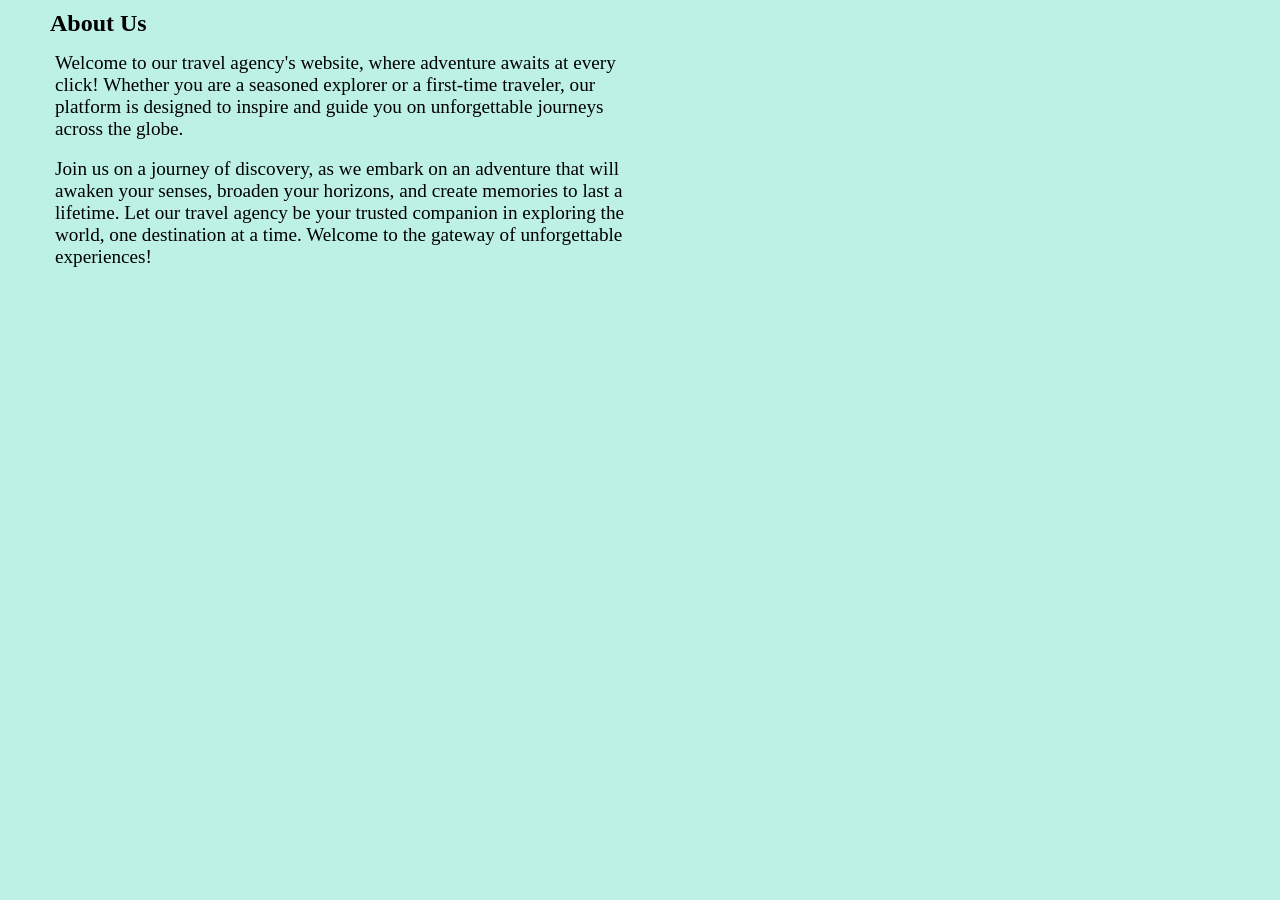
==== aboutUs/index.html @ 0357c36b "about us page work started" ====
<!DOCTYPE html>
<html lang="en">
  <head>
    <meta charset="UTF-8" />
    <meta name="viewport" content="width=device-width, initial-scale=1.0" />
    <link rel="stylesheet" href="./styles.css" />
    <title>About Us</title>
  </head>
  <body>
    <main>
      <section>
        <h2>About Us</h2>
        <div>
          <p>
            Welcome to our travel agency's website, where adventure awaits at
            every click! Whether you are a seasoned explorer or a first-time
            traveler, our platform is designed to inspire and guide you on
            unforgettable journeys across the globe.
          </p> <br>
          <p>
            Join us on a journey of discovery, as we embark on an adventure that
            will awaken your senses, broaden your horizons, and create memories
            to last a lifetime. Let our travel agency be your trusted companion
            in exploring the world, one destination at a time. Welcome to the
            gateway of unforgettable experiences!
          </p>
        </div>
        <figure>
          <img src="../assets/img/background_himalayan.jpg" alt="" />
        </figure>
      </section>
       
    </main>
   
  </body>
</html>
---- aboutUs/styles.css ----
* {
  margin: 0;
  padding: 0;
  box-sizing: border-box;
  background-color: rgb(190, 241, 229);
}

img {
  max-width: 100%;
  
}
main{
  width: 100%;
  max-width: 1200px;
  margin: 0 auto;
 
  
}
section{
  width: 100%;
  display: flex;
   flex-direction: column;
  
}
figure{
   
  margin-left: 50%;
}
h2 {
  margin-top: 10px;
  margin-left: 10px;
  margin-bottom: 15px;
}
p{
  font-size:.8rem;
  width: 50%;
  font-size: larger;
  margin-left: 15px;
  

}
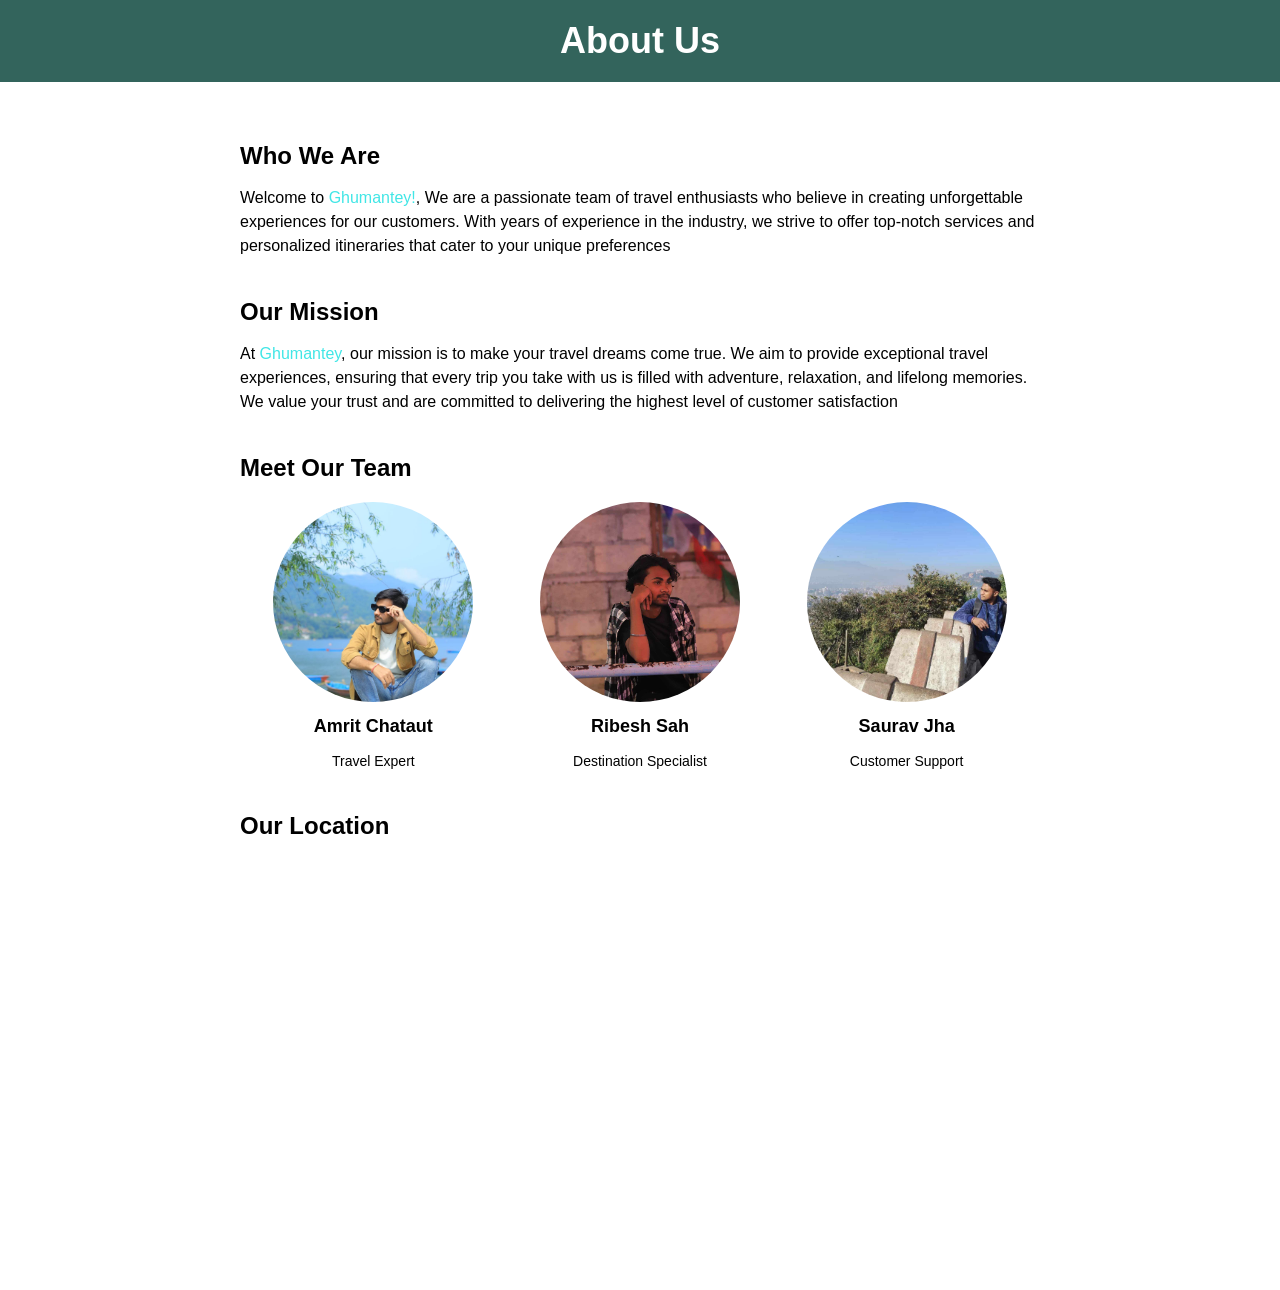
==== commit 63d28e37: "project ghumantey frontend part finished" ====
--- a/aboutUs/index.html
+++ b/aboutUs/index.html
@@ -1,36 +1,55 @@
 <!DOCTYPE html>
-<html lang="en">
-  <head>
-    <meta charset="UTF-8" />
-    <meta name="viewport" content="width=device-width, initial-scale=1.0" />
-    <link rel="stylesheet" href="./styles.css" />
-    <title>About Us</title>
-  </head>
-  <body>
-    <main>
-      <section>
-        <h2>About Us</h2>
-        <div>
-          <p>
-            Welcome to our travel agency's website, where adventure awaits at
-            every click! Whether you are a seasoned explorer or a first-time
-            traveler, our platform is designed to inspire and guide you on
-            unforgettable journeys across the globe.
-          </p> <br>
-          <p>
-            Join us on a journey of discovery, as we embark on an adventure that
-            will awaken your senses, broaden your horizons, and create memories
-            to last a lifetime. Let our travel agency be your trusted companion
-            in exploring the world, one destination at a time. Welcome to the
-            gateway of unforgettable experiences!
-          </p>
+<html>
+<head>
+  <title>About Us - Travel Agency</title>
+   <link rel="stylesheet" href="./styles.css">
+</head>
+<body>
+  <header>
+    <h1>About Us</h1>
+  </header>
+
+  <main>
+    
+    <div class="about-section">
+      <h2>Who We Are</h2>
+      <p>Welcome to <span class="blue">Ghumantey!</span>, We are a passionate team of travel enthusiasts who believe in creating unforgettable experiences for our customers. With years of experience in the industry, we strive to offer top-notch services and personalized itineraries that cater to your unique preferences</p>
+    </div>
+
+    <div class="about-section">
+      <h2>Our Mission</h2>
+      <p>At <span class="blue">Ghumantey</span>, our mission is to make your travel dreams come true. We aim to provide exceptional travel experiences, ensuring that every trip you take with us is filled with adventure, relaxation, and lifelong memories. We value your trust and are committed to delivering the highest level of customer satisfaction</p>
+    </div>
+
+    <div class="about-section">
+      <h2>Meet Our Team</h2>
+      <div class="team-section">
+        <div class="team-member">
+          <img src="../assets/img/piuy.jpg" alt="Team Member 1">
+          <h3>Amrit Chataut</h3>
+          <p>Travel Expert</p>
         </div>
-        <figure>
-          <img src="../assets/img/background_himalayan.jpg" alt="" />
-        </figure>
-      </section>
-       
-    </main>
-   
-  </body>
+        <div class="team-member">
+          <img src="../assets/img/ribesh.jpg" alt="Team Member 2">
+          <h3>Ribesh Sah</h3>
+          <p>Destination Specialist</p>
+        </div>
+        <div class="team-member">
+          <img src="../assets/img/saurv.jpg" alt="Team Member 3">
+          <h3>Saurav Jha</h3>
+          <p>Customer Support</p>
+          
+        </div>
+      </div>
+      <div class="location">
+            <h2>Our Location</h2>
+            <figure>
+              <iframe src="https://www.google.com/maps/embed?pb=!1m18!1m12!1m3!1d3533.4854750354352!2d85.33616337604956!3d27.67138642707546!2m3!1f0!2f0!3f0!3m2!1i1024!2i768!4f13.1!3m3!1m2!1s0x39eb19e8af4a5fe3%3A0x963d00cdf478c6b6!2sNepal%20College%20of%20Information%20Technology!5e0!3m2!1sen!2snp!4v1688922331250!5m2!1sen!2snp" width="800" height="350" style="border:0;" allowfullscreen="" loading="lazy" referrerpolicy="no-referrer-when-downgrade"></iframe>
+            </figure>
+      </div>
+    </div>
+    
+  </main>
+  
+</body>
 </html>
--- a/aboutUs/styles.css
+++ b/aboutUs/styles.css
@@ -1,41 +1,73 @@
-* {
+body {
+  font-family: Arial, sans-serif;
   margin: 0;
   padding: 0;
-  box-sizing: border-box;
-  background-color: rgb(190, 241, 229);
+  background: url('../assets/img/bhaktapur.jpg');
+}
+ 
+
+header {
+  background-color: #33645c;
+  color: #fff;
+  padding: 20px;
+  text-align: center;
 }
 
-img {
-  max-width: 100%;
-  
+h1 {
+  font-size: 36px;
+  margin: 0;
 }
-main{
-  width: 100%;
-  max-width: 1200px;
-  margin: 0 auto;
- 
-  
+
+main {
+  max-width: 800px;
+  margin: 20px auto;
+  padding: 20px;
 }
-section{
-  width: 100%;
+
+.about-section {
+  margin-bottom: 40px;
+}
+
+.about-section h2 {
+  font-size: 24px;
+  margin-bottom: 10px;
+}
+
+.about-section p {
+  font-size: 16px;
+  line-height: 1.5;
+}
+
+.team-section {
   display: flex;
-   flex-direction: column;
-  
+  justify-content: space-around;
+  align-items: center;
+  flex-wrap: wrap;
 }
-figure{
-   
-  margin-left: 50%;
+
+.team-member {
+  max-width: 250px;
+  margin: 10px;
+  text-align: center;
 }
-h2 {
+
+.team-member img {
+  width: 200px;
+  height: 200px;
+  border-radius: 50%;
+  object-fit: cover;
+}
+
+.team-member h3 {
+  font-size: 18px;
   margin-top: 10px;
-  margin-left: 10px;
-  margin-bottom: 15px;
+  margin-bottom: 5px;
 }
-p{
-  font-size:.8rem;
-  width: 50%;
-  font-size: larger;
-  margin-left: 15px;
-  
 
+.team-member p {
+  font-size: 14px;
+  margin-bottom: 10px;
 }
+.blue{
+  color: rgb(65, 230, 230);
+}
